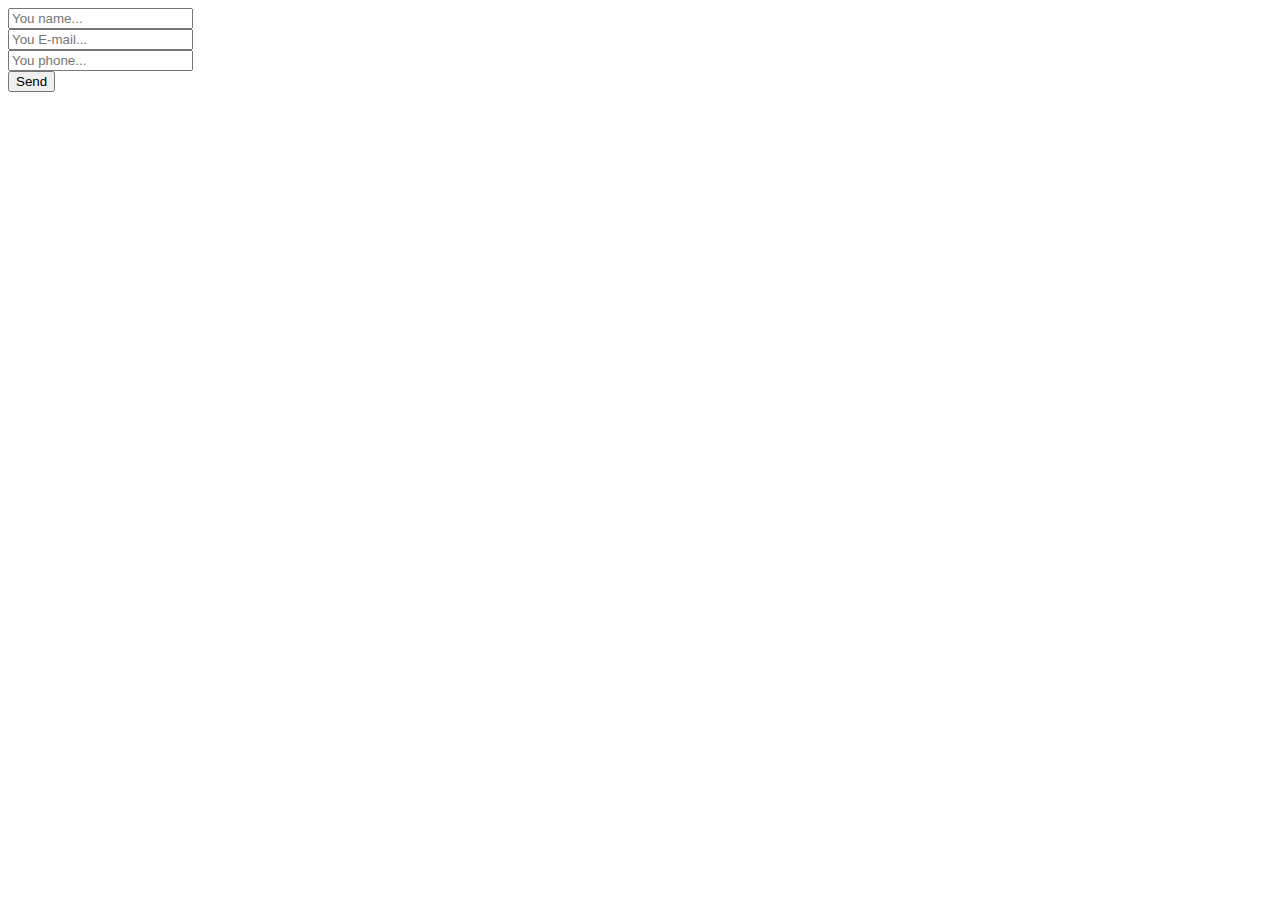
==== index.html @ 79ccc700 "First Commit" ====
<!DOCTYPE html>
<html lang="en">
<head>
	<meta charset="UTF-8">
	<title>uniMail</title>
</head>
<body>

	<form>

		<!-- Hidden Required Fields -->
		<input type="hidden" name="project_name" value="Site Name">
		<input type="hidden" name="admin_email" value="mr.purple2007@gmail.com">
		<input type="hidden" name="form_subject" value="Заявка с верхней формы">
		<!-- END Hidden Required Fields -->

		<input type="text" name="Name" placeholder="You name..." required><br>
		<input type="text" name="E-mail" placeholder="You E-mail..." required><br>
		<input type="text" name="Phone" placeholder="You phone..."><br>
		<button>Send</button>

	</form>
	
	<script src="https://code.jquery.com/jquery-1.11.3.min.js"></script>
	<script src="script.js"></script>

</body>
</html>
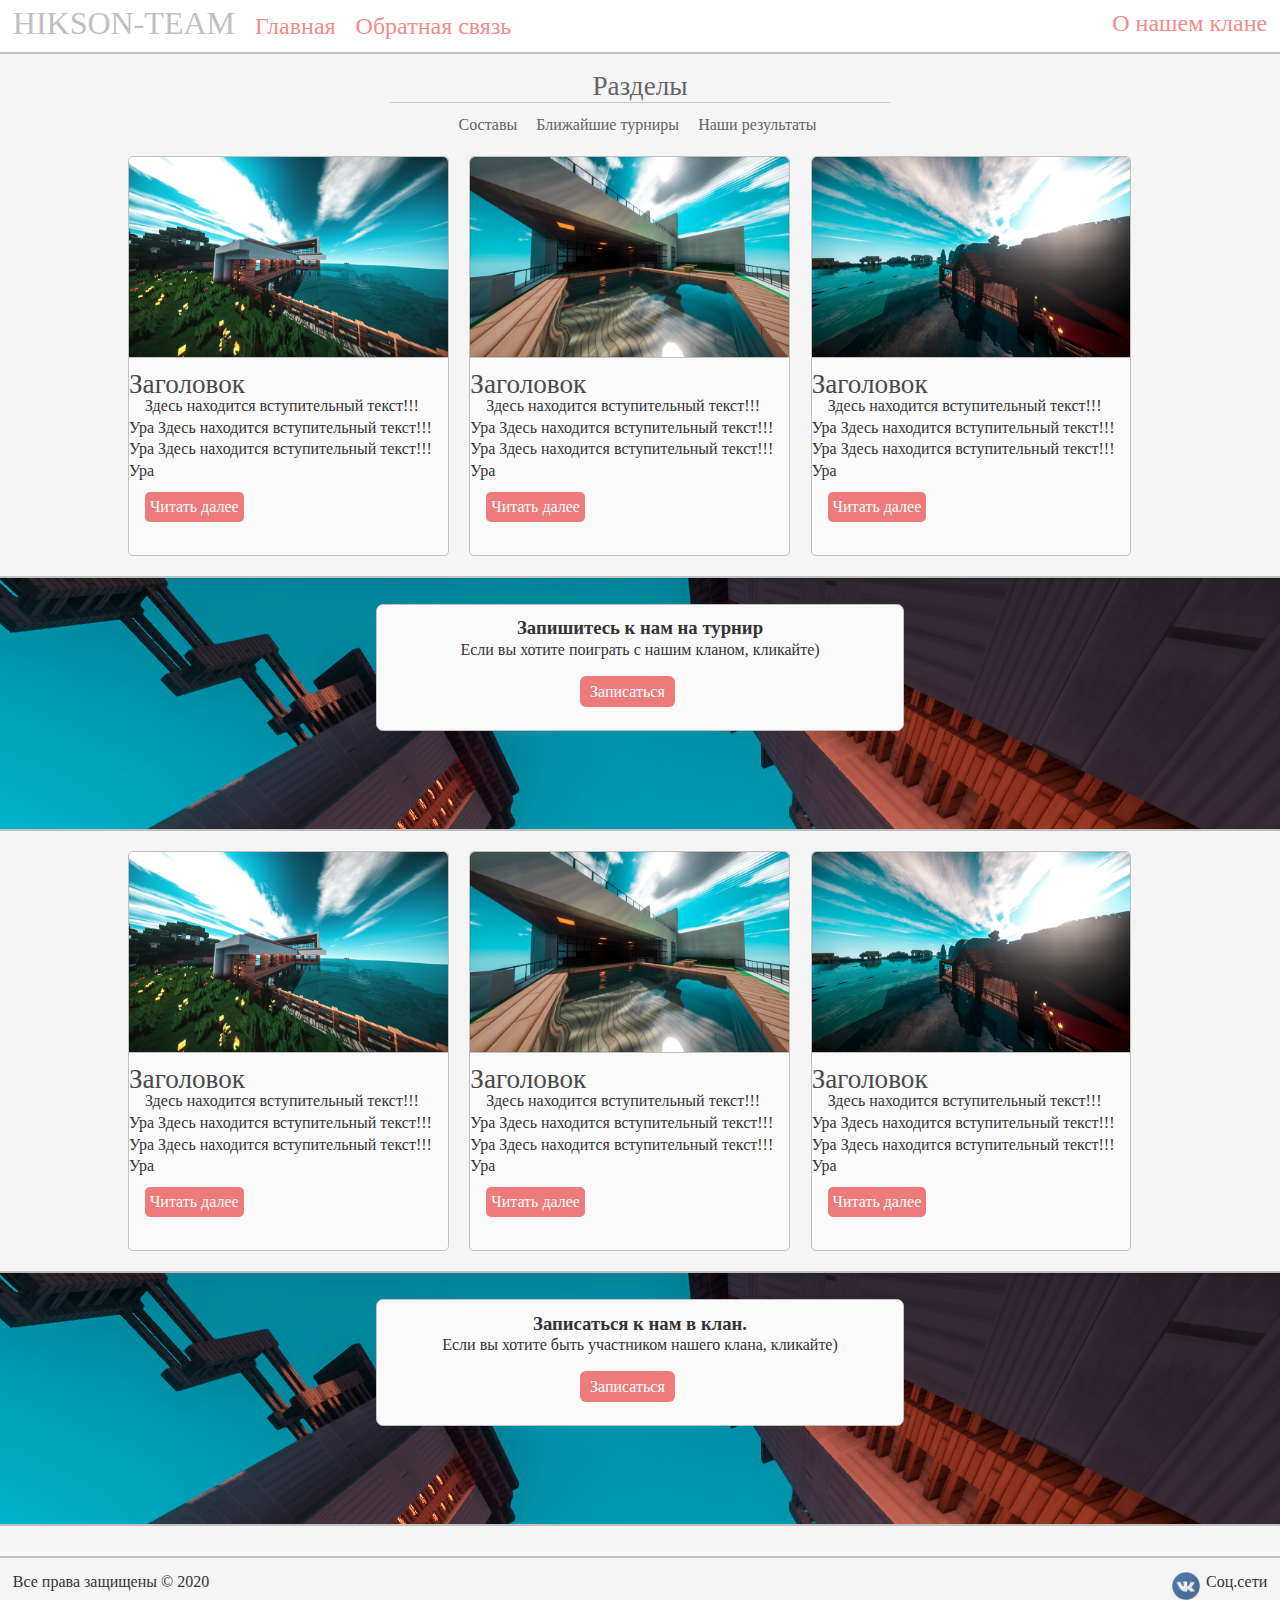
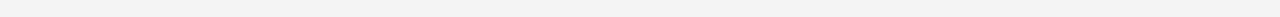
==== commit be672f40: "Second Commit" ====
--- a/index.html
+++ b/index.html
@@ -1,28 +1,100 @@
 <!DOCTYPE html>
-<html lang="en">
+<html>
 <head>
-	<meta charset="UTF-8">
-	<title>uniMail</title>
+	
+	<meta http-equiv="Content-Type" content="text/html" charset="utf-8">
+	<meta name="description" content="HIKSON - киберспортивная организация." />
+	<meta name="keywords" content="Клан, pubg mobile, pubg, пабг мобайл, пабг, команда, тима, киберспорт, esports, HIKSON" />
+	<style type="text/css"></style>
+	<link rel="stylesheet" type="text/css" href="css/style.css">
+	<link rel="shortcut icon" href="img/favicon.ico" type="image/x-icon">
+	<script src="js/script.js"></script>
+	<script src="https://code.jquery.com/jquery-1.11.3.min.js"></script>
+	<title>HIKSON-TEAM | Клан PUBG Mobile</title>
+
 </head>
 <body>
-
-	<form>
-
-		<!-- Hidden Required Fields -->
-		<input type="hidden" name="project_name" value="Site Name">
-		<input type="hidden" name="admin_email" value="mr.purple2007@gmail.com">
-		<input type="hidden" name="form_subject" value="Заявка с верхней формы">
-		<!-- END Hidden Required Fields -->
-
-		<input type="text" name="Name" placeholder="You name..." required><br>
-		<input type="text" name="E-mail" placeholder="You E-mail..." required><br>
-		<input type="text" name="Phone" placeholder="You phone..."><br>
-		<button>Send</button>
-
-	</form>
-	
-	<script src="https://code.jquery.com/jquery-1.11.3.min.js"></script>
-	<script src="script.js"></script>
+	<div id="page-wrap">
+	<header>
+		<a href="index.html" title="На главную" id="logo">HIKSON-TEAM</a><span id="firstpage"><a href="index.html" title="На главную">Главная</a></span><span class="feedback"><a href="feedback.html" title="Обратная связь с нашим кланом">Обратная связь</a></span><span class="information"><a href="about.html" title="Информация об нашем клане">О нашем клане</a></span>
+	</header>
+	<div class="clear"><br /></div>
+	<center>
+		<div id="menu">Разделы<hr /></div>
+		<div id="menuHrefs">
+			<a href="squads.html">Составы</a>
+			<a href="matchs.html">Ближайшие турниры</a>
+			<a href="results.html">Наши результаты</a>
+		</div>
+	</center>
+	<div id="wrapper">
+		<div id="articles">
+			<article>
+				<img src="img/articles/article3.png" title="Пост" alt="Изображение" />
+				<h2>Заголовок</h2>
+				<p>Здесь находится вступительный текст!!! Ура Здесь находится вступительный текст!!! Ура Здесь находится вступительный текст!!! Ура</p>
+				<a href="articles/article6.html" title="Посмотреть статью">Читать далее</a>
+			</article>
+			<article>
+				<img src="img/articles/article2.png" title="Пост" alt="Изображение" />
+				<h2>Заголовок</h2>
+				<p>Здесь находится вступительный текст!!! Ура Здесь находится вступительный текст!!! Ура Здесь находится вступительный текст!!! Ура</p>
+				<a href="articles/article5.html" title="Посмотреть статью">Читать далее</a>
+			</article>
+			<article>
+				<img src="img/articles/article1.png" title="Пост" alt="Изображение" />
+				<h2>Заголовок</h2>
+				<p>Здесь находится вступительный текст!!! Ура Здесь находится вступительный текст!!! Ура Здесь находится вступительный текст!!! Ура</p>
+				<a href="articles/article4.html" title="Посмотреть статью">Читать далее</a>
+			</article>
+	</div>
+	<div class="clear">
+	<div id="main_soc_block">
+		<center>
+		<div id="main_soc_block_in">
+				<h3>Запишитесь к нам на турнир</h3>
+				<p>Если вы хотите поиграть с нашим кланом, кликайте)</p>
+				<a href="tournir.html">Записаться</a>
+		</div>
+	</center>
+	</div>
+	<div id="articles">
+			<article>
+				<img src="img/articles/article3.png" title="Пост" alt="Изображение" />
+				<h2>Заголовок</h2>
+				<p>Здесь находится вступительный текст!!! Ура Здесь находится вступительный текст!!! Ура Здесь находится вступительный текст!!! Ура</p>
+				<a href="articles/article3.html" title="Посмотреть статью">Читать далее</a>
+			</article>
+			<article>
+				<img src="img/articles/article2.png" title="Пост" alt="Изображение" />
+				<h2>Заголовок</h2>
+				<p>Здесь находится вступительный текст!!! Ура Здесь находится вступительный текст!!! Ура Здесь находится вступительный текст!!! Ура</p>
+				<a href="articles/article2.html" title="Посмотреть статью">Читать далее</a>
+			</article>
+			<article>
+				<img src="img/articles/article1.png" title="Пост" alt="Изображение" />
+				<h2>Заголовок</h2>
+				<p>Здесь находится вступительный текст!!! Ура Здесь находится вступительный текст!!! Ура Здесь находится вступительный текст!!! Ура</p>
+				<a href="articles/article1.html" title="Посмотреть статью">Читать далее</a>
+			</article>
+	</div>
+	<div class="clear">
+	<div id="main_soc_block1">
+		<center>
+		<div id="main_soc_block_in1">
+				<h3>Записаться к нам в клан.</h3>
+				<p>Если вы хотите быть участником нашего клана, кликайте)</p>
+				<a href="inclan.html">Записаться</a>
+		</div>
+	</center>
+	</div>
+	</div>
+</div>
+</div>
+	<div class="clear"></div>
+	<footer>
+		<span class="left">Все права защищены &copy 2020</span><span class="right">Соц.сети <a href="https://vk.com/hiksonmobile" target="_blank"><img src="img/vk.png" id="vk" /></a></span>
+	</footer>
 
 </body>
 </html>--- a/css/style.css
+++ b/css/style.css
@@ -0,0 +1,522 @@
+@charset "utf-8";
+
+* {
+	margin: 0;
+	padding: 0;
+	outline: none;
+}
+
+html {
+	height: 100%;
+}
+
+body {
+	width: 100%;
+	height: 100%;
+	color: #333;
+	background-color: #f5f5f5;
+	font-size: 1em;
+	font-family: "Comic Sans MS", sanf-serif;
+	line-height: 135%;
+}
+
+a {
+	color: #f48b8b;
+	text-decoration: none;
+	transition: all.6s ease;
+	-moz-transition: all.6s ease;
+	-webkit-transition: all.6s ease;
+	-ms-transition: all.6s ease;
+}
+
+a:hover {
+	color: #8b9ff5;
+	text-decoration: none;
+	transition: all.6s ease;
+	-moz-transition: all.6s ease;
+	-webkit-transition: all.6s ease;
+	-ms-transition: all.6s ease;
+}
+
+a:active {color: #8ce4a6;}
+
+img {
+	max-width: 100%;
+	height: auto;
+	width: auto\9;
+}
+
+hr {
+	display: block;
+	border: 0;
+	height: 1px;
+	border-top: 1px solid #ccc;
+	padding: 0;
+}
+
+
+
+/* Selection block */
+
+::selection {background: #f58b8b; color: #fff};
+::-moz-selection {background: #f58b8b; color: #fff};
+
+header, footer {
+	width: 100%;
+	background-color: white;
+	float: left;
+}
+
+header {
+	background-color: white;
+	border-bottom: 2px solid silver;
+	padding: 1%;
+}
+
+pre {
+	font-family: Comic Sans MS, sanf-serif;
+}
+
+#about_us img {
+	width: 500px;
+}
+
+#menuHrefs a {
+	padding: 5px;
+	border-radius: 5px;
+	margin-right: 5px;
+	color: #626262;
+}
+
+#menuHrefs a:hover {
+	background-color: #ececec;
+}
+
+.clear {
+	clear: both;
+}
+
+#logo {
+	font-size: 2em;
+	font-family: Comic Sans MS, sanf-serif;
+	color: silver;
+}
+
+#firstpage {
+	font-size: 1.5em;
+	font-family: Comic Sans MS, sanf-serif;
+	margin-left: 20px;
+}
+
+.information {
+	font-size: 1.5em;
+	font-family: Comic Sans MS, sanf-serif;
+	margin-left: 20px;
+	float: right;
+}
+
+#backtosite {
+	margin-left: 400px;
+	padding-top: 50px;
+}
+
+#backtosite a {
+	background-color: #f58b8b;
+	padding: 5px;
+	border-radius: 5px;
+	margin-right: 5px;
+	color: white;
+}
+
+#backtosite a:hover {
+	background-color: #7feb6d;
+}
+
+#ruby {
+	color: #C30306;
+}
+
+#diamond {
+	color: #3B23DA;
+}
+
+#emerald {
+	color: #02B70E;
+}
+
+#amber {
+	color: #D89E32;
+}
+
+#crystal {
+	color: #0488DB;
+}
+
+#sapphire {
+	color: #0004CE;
+}
+
+input[type=text]#field {
+	margin-left: 20px;
+	border-radius: 5px;
+	border: 2px solid silver;
+	padding: 5px;
+}
+
+input[type=text]#field:focus {
+	border: 2px solid #f58b8b;
+	transition: all.6s ease;
+	-moz-transition: all.6s ease;
+	-webkit-transition: all.6s ease;
+	-ms-transition: all.6s ease;
+}
+
+/* Стили для форм */
+
+form {
+	width: 60%;
+	margin-left: 20%;
+}
+
+form label {
+	float: left;
+	width: 100%;
+	margin-bottom: 10px;
+}
+
+form textarea {
+	width: 60%;
+	float: left;
+	clear: both;
+	background-color: #fafafa;
+	padding: 10px;
+	border-radius: 5px;
+	font-size: 1.2em;
+	border: 2px solid silver;
+
+}
+
+form #send {
+	float: left;
+	padding: 10px;
+	background-color: #f58b8b;
+	border-radius: 10px;
+	margin-top: 10px;
+	font-size: 1.3em;
+	color: #fff;
+	font-family: Comic Sans MS, sanf-serif;
+	transition: all.6s ease;
+	-moz-transition: all.6s ease;
+	-webkit-transition: all.6s ease;
+	-ms-transition: all.6s ease;
+	cursor: pointer;
+}
+
+form #send:hover {
+	background-color: #7feb6d;
+}
+
+form #gotoclan {
+	float: left;
+	padding: 10px;
+	background-color: #f58b8b;
+	border-radius: 10px;
+	margin-top: 10px;
+	font-size: 1.3em;
+	color: #fff;
+	font-family: Comic Sans MS, sanf-serif;
+	transition: all.6s ease;
+	-moz-transition: all.6s ease;
+	-webkit-transition: all.6s ease;
+	-ms-transition: all.6s ease;
+	cursor: pointer;
+}
+
+form #gotoclan:hover {
+	background-color: #7feb6d;
+}
+
+form #gotournir {
+	float: left;
+	padding: 10px;
+	background-color: #f58b8b;
+	border-radius: 10px;
+	margin-top: 10px;
+	font-size: 1.3em;
+	color: #fff;
+	font-family: Comic Sans MS, sanf-serif;
+	transition: all.6s ease;
+	-moz-transition: all.6s ease;
+	-webkit-transition: all.6s ease;
+	-ms-transition: all.6s ease;
+	cursor: pointer;
+}
+
+form #gotournir:hover {
+	background-color: #7feb6d;
+}
+
+form input {
+	border-radius: 5px;
+	border: 2px solid silver;
+	padding: 5px;
+	float: left;
+	clear: both;
+	width: 40%;
+	margin-bottom: 10px;
+	background-color: #fafafa;
+}
+
+form input:focus, form textarea:focus {
+	border: 2px solid #f58b8b;
+	transition: all.6s ease;
+	-moz-transition: all.6s ease;
+	-webkit-transition: all.6s ease;
+	-ms-transition: all.6s ease;
+}
+
+button {
+	text-align: center;
+	background-color: #f58b8b;
+	border: 2px solid silver;
+	border-radius: 10px;
+	width: 150px;
+	height: 50px;
+	transition: all.6s ease;
+	-moz-transition: all.6s ease;
+	-webkit-transition: all.6s ease;
+	-ms-transition: all.6s ease;
+	cursor: pointer;
+	font-family: Comic Sans MS, sanf-serif;
+	font-weight: bold;
+	font-size: 1.4em;
+	margin-top: 5px;
+	margin-right: 500px;
+}
+}
+
+button:hover {
+	background-color: #7feb6d;
+}
+
+#about_us {
+	width: 100%;
+	float: left;
+	background-color: #fafafa;
+	border-radius: 5px;
+	border: 1px solid silver;
+	box-sizing: border-box;
+	padding: 1%;
+	transition: all.6s ease;
+	-moz-transition: all.6s ease;
+	-webkit-transition: all.6s ease;
+	-ms-transition: all.6s ease;
+}
+
+.feedback {
+	font-size: 1.5em;
+	font-family: Comic Sans MS, sanf-serif;
+	margin-left: 20px;
+}
+
+#searchbutton {
+	margin-left: 20px;
+}
+
+.left {
+	float: left;
+}
+
+.right {
+	float: right;
+}
+
+#vk {
+	width: 30px;
+	float: left;
+	margin-right: 5px;
+}
+
+#page-wrap:after {
+	content: "";
+	display: block;
+}
+
+#wrapper {
+	float: left;
+	width: 100%;
+	margin-top: 20px;
+}
+
+#wrapper #articles {
+	float: left;
+	width: 80%;
+	margin-left: 10%;
+}
+
+#wrapper #articles article {
+	float: left;
+	width: 31.33333%;
+	border: 1px solid silver;
+	box-sizing: border-box;
+	border-radius: 5px;
+	background-color: #fafafa;
+	margin-right: 2%;
+	min-height: 400px;
+
+}
+
+#wrapper #articles article img {
+	width: 100%;
+	height: 200px;
+	border-radius: 5px 5px 0px 0px;
+	border-bottom: 1px solid silver;
+	margin-bottom: 10px;
+}
+
+#wrapper #articles article h2 {
+	width: 90%
+	margin-left: 5%;
+	font-weight: normal;
+	font-size: 1.7em;
+	color: #4a4a4a;
+}
+
+#wrapper #articles article p {
+	width: 80%
+	margin-left: 10%;
+	text-indent: 1em;
+}
+
+#wrapper #articles article a {
+	padding: 10px 5px;
+	background-color: #ed7b7b;
+	margin-left: 5%;
+	border-radius: 5px;
+	color: #fff;
+	float: left;
+	margin-top: 10px;
+	line-height: 10px;
+}
+
+#wrapper #articles article a:hover {
+	background-color: #7feb6d;
+
+}
+
+/* Центральный блок нашего сайта */
+
+#main_soc_block {
+	width: 100%;
+	padding: 2% 0;
+	border-bottom: 2px solid silver;
+	border-top: 2px solid silver;
+	margin: 20px 0;
+	float: left;
+	height: 200px;
+	background: url('../img/centerpanel.png') repeat-x center 0;
+}
+
+#main_soc_block_in {
+	text-align: center;
+	padding: 1%;
+	height: 100px;
+	background-color: #fafafa;
+	border: 1px solid silver;
+	border-radius: 7px;
+	width: 500px;
+}
+
+#main_soc_block_in a {
+	float: left;
+	padding: 5px 10px;
+	background-color: #ed7b7b;
+	color: #fff;
+	border-radius: 6px;
+	margin-left: 38%;
+	margin-top: 15px;
+}
+
+#main_soc_block_in a:hover {
+	background-color: #7feb6d;
+}
+
+#main_soc_block1 {
+	width: 100%;
+	padding: 2% 0;
+	border-bottom: 2px solid silver;
+	border-top: 2px solid silver;
+	margin: 20px 0;
+	float: left;
+	height: 200px;
+	background: url('../img/centerpanel.png') repeat-x center 0;
+}
+
+#main_soc_block_in1 {
+	text-align: center;
+	padding: 1%;
+	height: 100px;
+	background-color: #fafafa;
+	border: 1px solid silver;
+	border-radius: 7px;
+	width: 500px;
+}
+
+#main_soc_block_in1 a {
+	float: left;
+	padding: 5px 10px;
+	background-color: #ed7b7b;
+	color: #fff;
+	border-radius: 6px;
+	margin-left: 38%;
+	margin-top: 15px;
+}
+
+#main_soc_block_in1 a:hover {
+	background-color: #7feb6d;
+}
+
+footer, #page-wrap:after {
+	height: 10px;
+}
+
+#page-wrap {
+	min-height: 94%;
+	margin-bottom: -10px;
+}
+
+input[type=text].field {
+	border-radius: 5px;
+	border: 2px solid silver;
+	padding: 5px;
+	margin-left: 20px;
+}
+
+input[type=text].field:focus {
+	border: 2px solid #f58b8b;
+	transition: all.6s ease;
+}
+
+#menu {
+	color: #666;
+	font-family: Comic Sans MS, sanf-serif;
+	font-size: 1.7em;
+}
+
+#menu hr {
+	width: 500px;
+	max-width: 100%;
+	margin-top: 5px;
+	margin-bottom: 10px;
+}
+
+
+/* Стили для футера */
+
+footer {
+	padding: 1%;
+	border-top: 2px solid silver;
+	margin-top: 10px;
+	padding-bottom: 2%;
+
+}
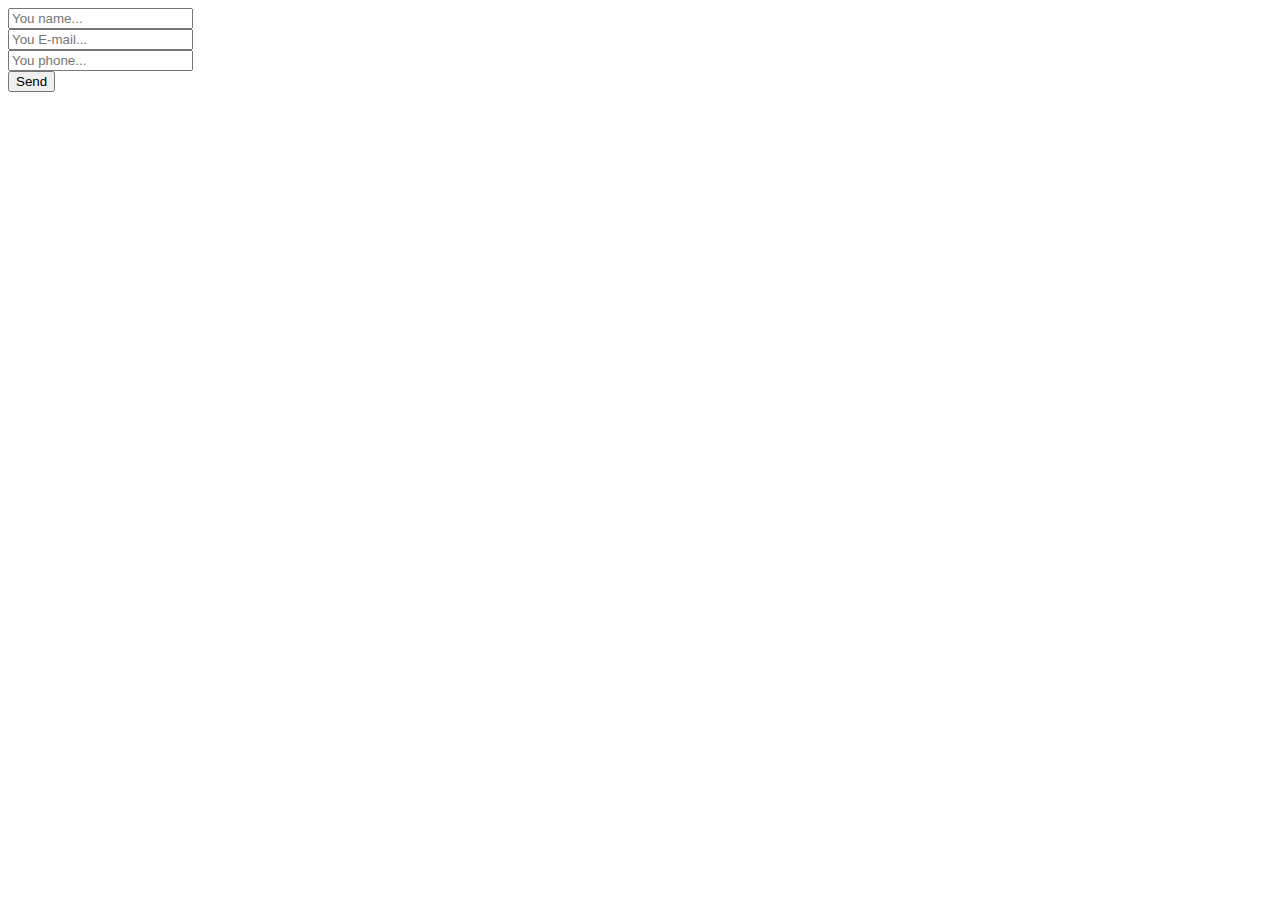
==== commit 4a2797ea: "Fifth Summit" ====
--- a/index.html
+++ b/index.html
@@ -1,100 +1,28 @@
 <!DOCTYPE html>
-<html>
+<html lang="en">
 <head>
-	
-	<meta http-equiv="Content-Type" content="text/html" charset="utf-8">
-	<meta name="description" content="HIKSON - киберспортивная организация." />
-	<meta name="keywords" content="Клан, pubg mobile, pubg, пабг мобайл, пабг, команда, тима, киберспорт, esports, HIKSON" />
-	<style type="text/css"></style>
-	<link rel="stylesheet" type="text/css" href="css/style.css">
-	<link rel="shortcut icon" href="img/favicon.ico" type="image/x-icon">
-	<script src="js/script.js"></script>
-	<script src="https://code.jquery.com/jquery-1.11.3.min.js"></script>
-	<title>HIKSON-TEAM | Клан PUBG Mobile</title>
-
+	<meta charset="UTF-8">
+	<title>uniMail</title>
 </head>
 <body>
-	<div id="page-wrap">
-	<header>
-		<a href="index.html" title="На главную" id="logo">HIKSON-TEAM</a><span id="firstpage"><a href="index.html" title="На главную">Главная</a></span><span class="feedback"><a href="feedback.html" title="Обратная связь с нашим кланом">Обратная связь</a></span><span class="information"><a href="about.html" title="Информация об нашем клане">О нашем клане</a></span>
-	</header>
-	<div class="clear"><br /></div>
-	<center>
-		<div id="menu">Разделы<hr /></div>
-		<div id="menuHrefs">
-			<a href="squads.html">Составы</a>
-			<a href="matchs.html">Ближайшие турниры</a>
-			<a href="results.html">Наши результаты</a>
-		</div>
-	</center>
-	<div id="wrapper">
-		<div id="articles">
-			<article>
-				<img src="img/articles/article3.png" title="Пост" alt="Изображение" />
-				<h2>Заголовок</h2>
-				<p>Здесь находится вступительный текст!!! Ура Здесь находится вступительный текст!!! Ура Здесь находится вступительный текст!!! Ура</p>
-				<a href="articles/article6.html" title="Посмотреть статью">Читать далее</a>
-			</article>
-			<article>
-				<img src="img/articles/article2.png" title="Пост" alt="Изображение" />
-				<h2>Заголовок</h2>
-				<p>Здесь находится вступительный текст!!! Ура Здесь находится вступительный текст!!! Ура Здесь находится вступительный текст!!! Ура</p>
-				<a href="articles/article5.html" title="Посмотреть статью">Читать далее</a>
-			</article>
-			<article>
-				<img src="img/articles/article1.png" title="Пост" alt="Изображение" />
-				<h2>Заголовок</h2>
-				<p>Здесь находится вступительный текст!!! Ура Здесь находится вступительный текст!!! Ура Здесь находится вступительный текст!!! Ура</p>
-				<a href="articles/article4.html" title="Посмотреть статью">Читать далее</a>
-			</article>
-	</div>
-	<div class="clear">
-	<div id="main_soc_block">
-		<center>
-		<div id="main_soc_block_in">
-				<h3>Запишитесь к нам на турнир</h3>
-				<p>Если вы хотите поиграть с нашим кланом, кликайте)</p>
-				<a href="tournir.html">Записаться</a>
-		</div>
-	</center>
-	</div>
-	<div id="articles">
-			<article>
-				<img src="img/articles/article3.png" title="Пост" alt="Изображение" />
-				<h2>Заголовок</h2>
-				<p>Здесь находится вступительный текст!!! Ура Здесь находится вступительный текст!!! Ура Здесь находится вступительный текст!!! Ура</p>
-				<a href="articles/article3.html" title="Посмотреть статью">Читать далее</a>
-			</article>
-			<article>
-				<img src="img/articles/article2.png" title="Пост" alt="Изображение" />
-				<h2>Заголовок</h2>
-				<p>Здесь находится вступительный текст!!! Ура Здесь находится вступительный текст!!! Ура Здесь находится вступительный текст!!! Ура</p>
-				<a href="articles/article2.html" title="Посмотреть статью">Читать далее</a>
-			</article>
-			<article>
-				<img src="img/articles/article1.png" title="Пост" alt="Изображение" />
-				<h2>Заголовок</h2>
-				<p>Здесь находится вступительный текст!!! Ура Здесь находится вступительный текст!!! Ура Здесь находится вступительный текст!!! Ура</p>
-				<a href="articles/article1.html" title="Посмотреть статью">Читать далее</a>
-			</article>
-	</div>
-	<div class="clear">
-	<div id="main_soc_block1">
-		<center>
-		<div id="main_soc_block_in1">
-				<h3>Записаться к нам в клан.</h3>
-				<p>Если вы хотите быть участником нашего клана, кликайте)</p>
-				<a href="inclan.html">Записаться</a>
-		</div>
-	</center>
-	</div>
-	</div>
-</div>
-</div>
-	<div class="clear"></div>
-	<footer>
-		<span class="left">Все права защищены &copy 2020</span><span class="right">Соц.сети <a href="https://vk.com/hiksonmobile" target="_blank"><img src="img/vk.png" id="vk" /></a></span>
-	</footer>
+
+	<form>
+
+		<!-- Hidden Required Fields -->
+		<input type="hidden" name="project_name" value="Site Name">
+		<input type="hidden" name="admin_email" value="mr.purple2007@gmail.com">
+		<input type="hidden" name="form_subject" value="Заявка с верхней формы">
+		<!-- END Hidden Required Fields -->
+
+		<input type="text" name="Name" placeholder="You name..." required><br>
+		<input type="text" name="E-mail" placeholder="You E-mail..." required><br>
+		<input type="text" name="Phone" placeholder="You phone..."><br>
+		<button>Send</button>
+
+	</form>
+	
+	<script src="https://code.jquery.com/jquery-1.11.3.min.js"></script>
+	<script src="script.js"></script>
 
 </body>
 </html>